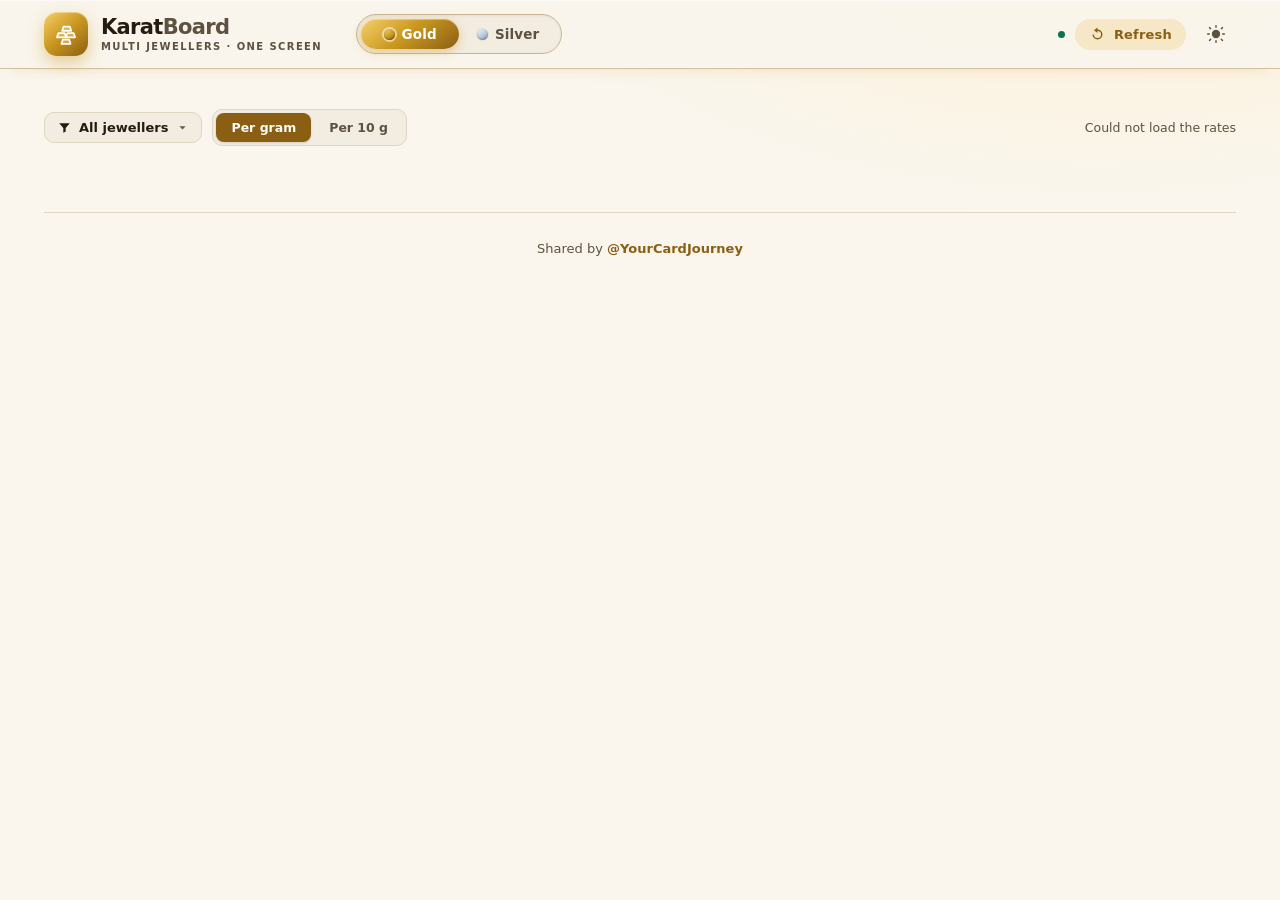
==== tools/static/index.html @ 9e2c7a05 "Headline strip: gold spot + 999 BIS bullion from dP Gold's ticker Co-Authored-By: Claude Opus 5.5 <n" ====
<!DOCTYPE html>
<html lang="en" data-theme="light">
<head>
  <meta charset="utf-8" />
  <meta name="viewport" content="width=device-width, initial-scale=1" />
  <title>KaratBoard</title>
  <meta name="description" content="🪙 One screen. Multiple jewellers. ⚡ Quick scan across jewellers, without opening multiple sites. And the 2% / 3% cut shows the price you actually get after the applicable cut." />
  <link rel="canonical" href="https://karatboard.yourcardjourney.store/" />
  <meta name="theme-color" id="themeColor" content="#8a5f14" />
  <meta name="robots" content="index, follow" />

  <meta property="og:type" content="website" />
  <meta property="og:site_name" content="YourCardJourney" />
  <meta property="og:title" content="Gold Rate Today — 22K &amp; 24K" />
  <meta property="og:description" content="🪙 One screen. Multiple jewellers. ⚡ Quick scan across jewellers, without opening multiple sites. And the 2% / 3% cut shows the price you actually get after the applicable cut." />
  <meta property="og:url" content="https://karatboard.yourcardjourney.store/" />
  <meta name="twitter:card" content="summary" />
  <meta name="twitter:title" content="Gold Rate Today — 22K &amp; 24K" />
  <meta name="twitter:description" content="🪙 One screen. Multiple jewellers. ⚡ Quick scan across jewellers, without opening multiple sites. And the 2% / 3% cut shows the price you actually get after the applicable cut." />

  <link rel="icon" id="favicon" href="favicon.svg" />
  <link rel="preconnect" href="https://rsms.me/" />
  <link rel="stylesheet" href="https://rsms.me/inter/inter.css" />
  <link rel="stylesheet" href="style.css" />
  <style>
    /* Board-specific bits, built on the shared design tokens. */
    .wrap { max-width: 1240px; margin: 0 auto; padding: 0 24px 40px; }

    /* ---- Headline strip ---- */
    .heads { display: grid; grid-template-columns: repeat(3, 1fr); gap: 14px; margin: 22px 0 18px; }
    @media (max-width: 780px) { .heads { grid-template-columns: 1fr; } }
    .head {
      background: var(--m3-surface-1); border: 1px solid var(--m3-outline-var);
      border-radius: var(--r-md); padding: 15px 18px; box-shadow: var(--shadow-1);
      display: flex; flex-direction: column; gap: 3px; position: relative; overflow: hidden;
      transition: transform .14s, box-shadow .18s;
      animation: rise .35s cubic-bezier(.2,.8,.2,1) both;
    }
    .head:hover { transform: translateY(-3px); box-shadow: var(--shadow-2); }
    .head::after {
      content: ""; position: absolute; inset: 0 auto 0 0; width: 3px; background: var(--foil-grad);
    }
    .head .k { font-size: 11px; font-weight: 800; letter-spacing: 1.1px; text-transform: uppercase;
               color: var(--m3-on-surface-var); }
    .head .v { font-size: 25px; font-weight: 800; font-family: var(--mono); letter-spacing: -1px; }
    .head .w { font-size: 12.5px; color: var(--m3-on-surface-var); }
    /* The two market tiles: the reference the jewellers price off, not a
       jeweller. A plain hairline instead of the foil, a faint gold wash. */
    .head.mkt { background: color-mix(in srgb, var(--gold) 7%, var(--m3-surface-1)); }
    .head.mkt::after { background: var(--m3-outline); }
    .head.mkt .v { font-size: 22px; }
    .heads.five { grid-template-columns: repeat(5, 1fr); }
    @media (max-width: 1100px) {
      .heads.five { grid-template-columns: repeat(6, 1fr); }
      .heads.five .head { grid-column: span 2; }
      .heads.five .head.mkt { grid-column: span 3; }
    }
    @media (max-width: 780px) {
      .heads.five { grid-template-columns: 1fr 1fr; }
      .heads.five .head { grid-column: span 2; }
      .heads.five .head.mkt { grid-column: span 1; }
      .heads.five .head.mkt .v { font-size: 19px; }
    }

    /* ---- Controls row ---- */
    .bar { display: flex; align-items: center; justify-content: space-between; gap: 12px;
           flex-wrap: wrap; margin-bottom: 14px; }
    .seg { display: inline-flex; background: var(--m3-surface-2); border-radius: 10px; padding: 3px; gap: 3px;
           border: 1px solid var(--m3-outline-var); }
    .seg button { border: none; background: transparent; color: var(--m3-on-surface-var);
      padding: 7px 15px; border-radius: 8px; font: inherit; font-size: 13px; font-weight: 700; }
    .seg button.on { background: var(--m3-primary); color: var(--m3-on-primary); box-shadow: var(--shadow-1); }

    /* ---- The metal switch ----
       One track, one knob. Two buttons that merely highlight cannot show which
       way the board is about to move; a knob that slides bodily from Gold to
       Silver can, and the travel is the confirmation. The knob wears whichever
       palette is live, so it is gold while the board is gold and brushed steel
       the instant silver takes over. It sits with the wordmark: the name says
       what this is, the switch says of what. */
    .seg.metal {
      position: relative; padding: 4px; gap: 0; border-radius: 999px;
      margin-right: auto; flex: 0 0 auto;
      background: var(--m3-surface-2);
      border-color: color-mix(in srgb, var(--m3-primary) 26%, var(--m3-outline-var));
      box-shadow: inset 0 1px 3px rgba(0,0,0,.06);
    }
    /* the only thing that moves */
    .seg.metal .knob {
      position: absolute; top: 4px; bottom: 4px; left: 4px; width: calc(50% - 4px);
      border-radius: 999px; background: var(--brand-grad);
      box-shadow: 0 3px 10px var(--brand-glow), inset 0 1px 0 rgba(255,255,255,.35);
      transition: transform .28s cubic-bezier(.22, 1, .36, 1);
    }
    .seg.metal.right .knob { transform: translateX(100%); }
    @media (prefers-reduced-motion: reduce) { .seg.metal .knob { transition: none; } }
    .seg.metal button {
      position: relative; z-index: 1; min-width: 98px;
      display: inline-flex; align-items: center; justify-content: center; gap: 7px;
      padding: 7px 16px; font-size: 13.5px; font-weight: 800; letter-spacing: .1px;
      color: var(--m3-on-surface-var); border-radius: 999px; background: transparent;
      transition: color .2s;
    }
    .seg.metal button:not(.on):hover { color: var(--m3-on-surface); background: transparent; }
    .seg.metal button.on { background: transparent; color: #fff; box-shadow: none; }
    /* the pip is the metal itself, so it keeps its colour in either palette */
    .seg.metal .pip {
      width: 11px; height: 11px; border-radius: 50%; flex: 0 0 auto;
      box-shadow: inset 0 -1px 2px rgba(0,0,0,.25), 0 0 0 1px rgba(0,0,0,.06);
    }
    .seg.metal .pip.au { background: linear-gradient(140deg, #f6d06a, #c9971f 60%, #8a5f14); }
    .seg.metal .pip.ag { background: linear-gradient(140deg, #f2f7fb, #b9ccdd 55%, #7d94a8); }
    .seg.metal button.on .pip { box-shadow: inset 0 -1px 2px rgba(0,0,0,.3), 0 0 0 2px rgba(255,255,255,.55); }

    /* quantity is a detail next to it */
    .bar-left .seg:not(.metal) button { font-size: 12.5px; font-weight: 600; }
    .topbar-inner .brand { margin-right: 20px; }
    .bar-left { display: flex; align-items: center; gap: 10px; flex-wrap: wrap; }

    /* ---- Which jewellers ----
       Fourteen chips across the top would outweigh the board they filter, so
       the whole thing folds into one button that says what it is doing. Search,
       tick, or narrow to one - and the headline strip recomputes over whatever
       is left, because "cheapest" should mean cheapest of the ones you asked
       for. Unlike the cut chips this IS remembered: it is about whose rates you
       care about, not about a different number. */
    .picker { position: relative; }
    .pick-btn {
      display: inline-flex; align-items: center; gap: 7px; font: inherit; font-size: 13px;
      font-weight: 700; padding: 7px 11px 7px 12px; border-radius: 10px;
      background: var(--m3-surface-2); border: 1px solid var(--m3-outline-var);
      color: var(--m3-on-surface); transition: background .14s, border-color .14s;
    }
    .pick-btn:hover { background: var(--m3-surface-3); border-color: var(--m3-outline); }
    .pick-btn .chev { transition: transform .18s; opacity: .7; }
    .picker.open .pick-btn { border-color: var(--m3-primary); background: var(--m3-surface-3); }
    .picker.open .pick-btn .chev { transform: rotate(180deg); }
    .pick-btn.some { border-color: color-mix(in srgb, var(--gold) 55%, transparent);
                     background: color-mix(in srgb, var(--gold) 14%, var(--m3-surface-2)); }

    .pop {
      position: absolute; z-index: 40; top: calc(100% + 7px); left: 0; width: 302px; max-width: 88vw;
      background: var(--m3-surface-1); border: 1px solid var(--m3-outline-var);
      border-radius: var(--r-md); box-shadow: var(--shadow-2); overflow: hidden;
      display: flex; flex-direction: column;
      animation: pop-in .16s cubic-bezier(.2,.8,.2,1) both;
    }
    @keyframes pop-in { from { opacity: 0; transform: translateY(-6px); } to { opacity: 1; transform: none; } }
    @media (prefers-reduced-motion: reduce) { .pop { animation: none; } }
    .pop-search { display: flex; align-items: center; gap: 8px; padding: 10px 12px;
                  border-bottom: 1px solid var(--m3-outline-var); color: var(--m3-on-surface-var); }
    .pop-search input { flex: 1; min-width: 0; font: inherit; font-size: 13.5px; border: none;
                        background: transparent; color: var(--m3-on-surface); outline: none; }
    .pop-list { max-height: 296px; overflow-y: auto; padding: 6px; }
    .pop-row {
      display: flex; align-items: center; gap: 10px; width: 100%; padding: 6px 7px;
      border: none; background: transparent; border-radius: 9px; font: inherit; text-align: left;
      color: var(--m3-on-surface);
    }
    .pop-row:hover { background: var(--m3-surface-2); }
    .pop-row .mark { width: 27px; height: 27px; border-radius: 8px; }
    .pop-row .mark svg { width: 17px; height: 17px; }
    .pop-row .rn { flex: 1; min-width: 0; font-size: 13px; font-weight: 600;
                   white-space: nowrap; overflow: hidden; text-overflow: ellipsis; }
    .pop-row .only { font-size: 10.5px; font-weight: 800; letter-spacing: .4px; padding: 2px 7px;
      border-radius: 6px; border: 1px solid var(--m3-outline-var); background: var(--m3-surface-1);
      color: var(--m3-on-surface-var); opacity: 0; transition: opacity .12s; }
    .pop-row:hover .only, .pop-row .only:focus-visible { opacity: 1; }
    .pop-row .only:hover { color: var(--m3-primary); border-color: var(--m3-primary); }
    .tick {
      width: 17px; height: 17px; border-radius: 5px; flex: 0 0 auto; display: grid; place-items: center;
      border: 1.5px solid var(--m3-outline); color: transparent; transition: background .12s, border-color .12s;
    }
    .pop-row.on .tick { background: var(--m3-primary); border-color: var(--m3-primary);
                        color: var(--m3-on-primary); }
    .pop-empty { padding: 16px 12px; text-align: center; font-size: 12.5px;
                 color: var(--m3-on-surface-var); }
    .pop-foot { display: flex; align-items: center; justify-content: space-between; gap: 8px;
      padding: 8px 10px 8px 14px; border-top: 1px solid var(--m3-outline-var);
      background: var(--m3-surface-2); font-size: 11.5px; color: var(--m3-on-surface-var); }
    .pop-acts { display: flex; align-items: center; gap: 4px; }
    /* Ticking is a draft until Apply commits it, so the board does not lurch
       under you five times while you pick five jewellers. Nothing to commit,
       nothing to press. */
    .pop-foot .btn-sm { padding: 5px 10px; font-size: 12px; }
    #pickApply:disabled { opacity: .4; pointer-events: none; }
    .pop-row.draft-off .mark { opacity: .45; }
    .pop-row.draft-off .rn { color: var(--m3-on-surface-var); }

    /* nothing ticked - say so on the board rather than showing a blank page */
    .board-empty { grid-column: 1 / -1; text-align: center; padding: 44px 16px;
      border: 1px dashed var(--m3-outline-var); border-radius: var(--r-lg);
      color: var(--m3-on-surface-var); font-size: 13.5px; }
    .board-empty .btn { margin-top: 12px; }

    .meta { font-size: 12.5px; color: var(--m3-on-surface-var); display: flex; align-items: center; gap: 8px; }
    .meta .dot { width: 7px; height: 7px; border-radius: 50%; background: var(--m3-ok); }
    .meta .dot.busy { background: var(--m3-warn); animation: blink 1s ease-in-out infinite; }
    @keyframes blink { 50% { opacity: .3; } }

    /* ---- The board ---- */
    .board { display: grid; grid-template-columns: repeat(auto-fill, minmax(288px, 1fr)); gap: 16px; }
    .card {
      background: var(--m3-surface-1); border: 1px solid var(--m3-outline-var);
      border-radius: var(--r-lg); box-shadow: var(--shadow-1); padding: 16px 17px 13px;
      display: flex; flex-direction: column; gap: 12px; position: relative;
      transition: transform .14s, box-shadow .18s;
    }
    .card:hover { transform: translateY(-3px); box-shadow: var(--shadow-2); }
    @keyframes rise { from { opacity: 0; transform: translateY(10px); } to { opacity: 1; transform: none; } }
    @media (prefers-reduced-motion: reduce) { .head { animation: none; } }
    .card.best {
      border-color: color-mix(in srgb, var(--gold) 65%, transparent);
      box-shadow: var(--shadow-2), 0 0 0 3px color-mix(in srgb, var(--gold) 20%, transparent);
    }
    .card.dim { opacity: .82; }

    .who { display: flex; align-items: center; gap: 11px; }
    /* One tile treatment for all eight marks: a gold-tinted chip, a bronze
       hairline and the merchant's shape drawn in the board's own ink. */
    .mark {
      width: 38px; height: 38px; border-radius: 11px; flex: 0 0 auto; display: grid; place-items: center;
      font-weight: 800; font-size: 13px; letter-spacing: .5px; overflow: hidden;
      color: var(--m3-primary);
      background: color-mix(in srgb, var(--gold) 15%, var(--m3-surface-2));
      border: 1px solid color-mix(in srgb, var(--gold) 32%, transparent);
      transition: background .16s, border-color .16s;
    }
    .mark svg { width: 23px; height: 23px; }
    /* the mark settles into place on hover - the same motion the Karat Board
       tile in the header uses, staggered piece by piece */
    .mark svg > * { transform-box: fill-box; transform-origin: center; }
    .card:hover .mark svg > * { animation: an-mark .42s cubic-bezier(.22,1,.36,1) both; }
    .card:hover .mark svg > :nth-child(2) { animation-delay: .05s; }
    .card:hover .mark svg > :nth-child(3) { animation-delay: .1s; }
    .card:hover .mark svg > :nth-child(4) { animation-delay: .15s; }
    .card:hover .mark svg > :nth-child(5) { animation-delay: .2s; }
    @keyframes an-mark { from { transform: scale(.68); } to { transform: none; } }
    @media (prefers-reduced-motion: reduce) { .card:hover .mark svg > * { animation: none; } }
    .card:hover .mark {
      background: color-mix(in srgb, var(--gold) 26%, var(--m3-surface-2));
      border-color: color-mix(in srgb, var(--gold) 52%, transparent);
    }
    .who .nm { flex: 1; min-width: 0; }
    .who .nm b { display: block; font-size: 14.5px; font-weight: 700; white-space: nowrap;
                 overflow: hidden; text-overflow: ellipsis; }
    .who .nm small { font-size: 11.5px; color: var(--m3-on-surface-var); }
    .state { width: 9px; height: 9px; border-radius: 50%; flex: 0 0 auto; }
    .state.ok { background: var(--m3-ok); box-shadow: 0 0 0 3px color-mix(in srgb, var(--m3-ok) 18%, transparent); }
    .state.stale { background: var(--m3-warn); box-shadow: 0 0 0 3px color-mix(in srgb, var(--m3-warn) 18%, transparent); }
    .state.off { background: var(--m3-outline); }
    .state.err { background: var(--m3-error); box-shadow: 0 0 0 3px color-mix(in srgb, var(--m3-error) 18%, transparent); }

    /* the two numbers that matter */
    .rates { display: grid; grid-template-columns: 1fr 1fr; gap: 10px; }
    .rates.one { grid-template-columns: 1fr; }   /* silver quotes one purity */
    .rate {
      background: var(--m3-surface-2); border-radius: var(--r-sm); padding: 10px 12px 9px;
      border: 1px solid transparent;
    }
    .rate.k24 { background: color-mix(in srgb, var(--gold) 13%, var(--m3-surface-2));
                border-color: color-mix(in srgb, var(--gold) 26%, transparent); }
    .rate .kt { font-size: 10.5px; font-weight: 800; letter-spacing: 1px; text-transform: uppercase;
                color: var(--m3-on-surface-var); display: flex; align-items: center; gap: 5px; }
    .rate .amt { font-family: var(--mono); font-size: 19px; font-weight: 800; letter-spacing: -.7px;
                 margin-top: 3px; }
    .rate .per { font-size: 11px; color: var(--m3-on-surface-var); }
    .rate .none { font-family: var(--mono); font-size: 19px; font-weight: 800; color: var(--m3-outline); }
    .drv { font-size: 9.5px; font-weight: 800; padding: 1px 5px; border-radius: 5px;
           background: var(--m3-surface-3); color: var(--m3-on-surface-var); letter-spacing: .4px; }

    /* ---- Buyback ----
       Not another block of text under every merchant - the cut is a filter, and
       the 24K tile itself flips over to answer it. Off by default, so the board
       stays a board. */
    .cut-row { display: flex; justify-content: flex-end; margin-top: -5px; }
    .cuts { display: inline-flex; gap: 3px; padding: 2px; border-radius: 8px;
            background: var(--m3-surface-2); border: 1px solid var(--m3-outline-var); }
    .cuts button { border: none; background: transparent; font: inherit; font-size: 10.5px;
      font-weight: 800; letter-spacing: .3px; padding: 3px 9px; border-radius: 6px;
      color: var(--m3-on-surface-var); transition: background .14s, color .14s; }
    .cuts button:hover { color: var(--m3-ok); }
    .cuts button.on { background: var(--m3-ok); color: var(--m3-surface-1); }

    .rate.k24.buyback {
      background: color-mix(in srgb, var(--m3-ok) 13%, var(--m3-surface-2));
      border-color: color-mix(in srgb, var(--m3-ok) 32%, transparent);
    }
    .rate.k24.buyback .amt { color: var(--m3-ok); }
    .rate.flip { animation: flip .4s cubic-bezier(.4, 0, .2, 1); }
    @keyframes flip {
      0%   { transform: perspective(420px) rotateY(0); }
      50%  { transform: perspective(420px) rotateY(-88deg); }
      100% { transform: perspective(420px) rotateY(0); }
    }
    @media (prefers-reduced-motion: reduce) { .rate.flip { animation: none; } }

    .err-note { font-size: 11.5px; line-height: 1.5; color: var(--m3-error); word-break: break-word; }

    .foot { display: flex; align-items: center; justify-content: space-between; gap: 8px;
            border-top: 1px solid var(--m3-outline-var); padding-top: 9px; margin-top: auto; }
    .foot .when { font-size: 11px; color: var(--m3-on-surface-var); }
    .foot .acts { display: flex; gap: 2px; }
    .foot .acts button { width: 30px; height: 30px; border-radius: 8px; border: none;
      background: transparent; color: var(--m3-on-surface-var); display: grid; place-items: center; }
    .foot .acts button:hover { background: var(--m3-surface-3); color: var(--m3-primary); }

    .badge {
      position: absolute; top: -9px; right: 14px; font-size: 9.5px; font-weight: 900;
      letter-spacing: 1px; padding: 3px 9px; border-radius: 999px; color: #fff;
      background: var(--foil-grad); box-shadow: 0 3px 9px var(--brand-glow);
    }
    .badge.manual { background: var(--m3-surface-3); color: var(--m3-on-surface-var);
                    box-shadow: none; border: 1px solid var(--m3-outline-var); }

    .spark { display: block; width: 100%; height: 24px; color: var(--m3-primary); opacity: .75; }

    @media (max-width: 560px) {
      .topbar-inner { padding: 10px 14px; gap: 8px; flex-wrap: wrap; }
      .topbar-inner .brand { margin-right: 0; }
      .seg.metal { order: 3; width: 100%; margin: 2px 0 0; justify-content: center; }
      .seg.metal button { flex: 1; justify-content: center; }
      .brand-mark { width: 38px; height: 38px; border-radius: 11px; }
      .brand-word { font-size: 19px; }
      .wrap { padding: 0 14px 32px; }
      .heads { gap: 10px; margin: 16px 0 14px; }
      .board { grid-template-columns: 1fr; }
      .fields { grid-template-columns: 1fr; }
    }

    /* dialog fields */
    .fields { display: grid; grid-template-columns: 1fr 1fr; gap: 12px; }
    .fld { display: flex; flex-direction: column; gap: 5px; }
    .fld label { font-size: 11px; font-weight: 800; letter-spacing: .9px; text-transform: uppercase;
                 color: var(--m3-on-surface-var); }
    .fld input {
      font: inherit; font-family: var(--mono); color: var(--m3-on-surface);
      background: var(--m3-surface-2); border: 1px solid var(--m3-outline-var);
      border-radius: 11px; padding: 11px 13px; outline: none; width: 100%;
    }
    .fld input:focus { border-color: var(--m3-primary); background: var(--m3-surface-3); }
    .site-credit .handle { text-decoration: none; }
    .site-credit .handle:hover { text-decoration: underline; }
  </style>
</head>
<body>
  <header class="topbar">
    <div class="topbar-inner">
      <div class="brand">
        <span class="brand-mark" aria-hidden="true">
          <!-- a stack of bullion bars -->
          <svg viewBox="0 0 24 24" width="24" height="24" fill="none" stroke="#fff"
               stroke-width="1.7" stroke-linecap="round" stroke-linejoin="round">
            <path class="an-bar" d="M9.6 4.6h6.2l1.5 4.2H8.1z" fill="#fff" fill-opacity=".28"/>
            <path class="an-bar" d="M4.4 11.1h6.2l1.5 4.2H2.9z" fill="#fff" fill-opacity=".28"/>
            <path class="an-bar" d="M13.4 11.1h6.2l1.5 4.2h-9.2z" fill="#fff" fill-opacity=".28"/>
            <path class="an-bar" d="M8.9 17.6h6.2l1.5 4.2H7.4z" fill="#fff" fill-opacity=".28"/>
          </svg>
        </span>
        <div class="brand-text">
          <span class="brand-word">Karat<em>Board</em></span>
          <span class="brand-tag">Multi jewellers · One screen</span>
        </div>
      </div>

      <div class="seg metal" id="metalSeg" role="group" aria-label="Metal">
        <span class="knob" aria-hidden="true"></span>
        <button data-metal="gold" class="on"><i class="pip au"></i>Gold</button>
        <button data-metal="silver"><i class="pip ag"></i>Silver</button>
      </div>
      <div class="topbar-actions">
        <span class="meta" id="status" title="Loading…"><span class="dot"></span></span>
        <button class="btn btn-tonal btn-sm" id="refreshBtn" title="Re-read every merchant now">
          <svg viewBox="0 0 24 24" width="17" height="17"><path fill="currentColor" d="M12 5V2L7 6l5 4V7a5 5 0 1 1-5 5H5a7 7 0 1 0 7-7Z"/></svg>
          <span>Refresh</span>
        </button>
        <button class="icon-btn" id="themeBtn" title="Toggle theme" aria-label="Toggle theme">
          <svg class="i-sun" viewBox="0 0 24 24" width="20" height="20"><path fill="currentColor" d="M12 7a5 5 0 1 0 0 10 5 5 0 0 0 0-10Z"/><path d="M12 2v2m0 16v2M4 12H2m20 0h-2M5.6 5.6 4.2 4.2m15.6 15.6-1.4-1.4M5.6 18.4 4.2 19.8M19.8 4.2l-1.4 1.4" stroke="currentColor" stroke-width="1.7" stroke-linecap="round"/></svg>
        </button>
      </div>
    </div>
  </header>

  <main class="wrap">
    <section class="heads" id="heads"></section>

    <div class="bar">
      <div class="bar-left">
        <div class="picker" id="picker">
          <button class="pick-btn" id="pickBtn" aria-expanded="false" aria-haspopup="dialog"
                  title="Choose which jewellers the board shows">
            <svg viewBox="0 0 24 24" width="15" height="15" aria-hidden="true">
              <path fill="currentColor" d="M3.6 5.2h16.8l-6.5 7.6v5.4l-3.8 2.2v-7.6z"/>
            </svg>
            <span id="pickLabel">All jewellers</span>
            <svg class="chev" viewBox="0 0 24 24" width="15" height="15" aria-hidden="true">
              <path fill="currentColor" d="M7 10l5 5 5-5z"/>
            </svg>
          </button>
          <div class="pop" id="pickPop" role="dialog" aria-label="Choose jewellers" hidden>
            <label class="pop-search">
              <svg viewBox="0 0 24 24" width="16" height="16" aria-hidden="true">
                <path fill="currentColor" d="M10.5 3a7.5 7.5 0 1 0 4.55 13.46l4.24 4.25 1.42-1.42-4.25-4.24A7.5 7.5 0 0 0 10.5 3Zm0 2a5.5 5.5 0 1 1 0 11 5.5 5.5 0 0 1 0-11Z"/>
              </svg>
              <input id="pickSearch" type="text" placeholder="Search jewellers…"
                     autocomplete="off" spellcheck="false" aria-label="Search jewellers" />
            </label>
            <div class="pop-list" id="pickList"></div>
            <div class="pop-foot">
              <span id="pickCount"></span>
              <span class="pop-acts">
                <button class="btn btn-text btn-sm" id="pickNone">None</button>
                <button class="btn btn-text btn-sm" id="pickAll">All</button>
                <button class="btn btn-filled btn-sm" id="pickApply" disabled>Apply</button>
              </span>
            </div>
          </div>
        </div>
        <div class="seg" role="group" aria-label="Quantity">
          <button data-unit="1" class="on">Per gram</button>
          <button data-unit="10">Per 10 g</button>
        </div>
      </div>
      <span class="meta" id="statusText">Loading…</span>
    </div>

    <section class="board" id="board"></section>

    <footer class="site-credit">
      <span class="credit-text">
        Shared by <a class="handle" href="https://yourcardjourney.store/">@YourCardJourney</a>
      </span>
    </footer>
  </main>

  <div class="scrim" id="manualScrim" hidden>
    <div class="dialog" role="dialog" aria-modal="true" aria-labelledby="mTitle">
      <h2 id="mTitle">Key in a rate</h2>
      <p class="sub" id="mSub"></p>
      <div class="fields">
        <div class="fld"><label for="m22">22K buy</label><input id="m22" inputmode="decimal" placeholder="blank to derive" /></div>
        <div class="fld"><label for="m24">24K buy</label><input id="m24" inputmode="decimal" placeholder="blank to derive" /></div>
        <div class="fld"><label for="s22">22K sell</label><input id="s22" inputmode="decimal" placeholder="optional" /></div>
        <div class="fld"><label for="s24">24K sell</label><input id="s24" inputmode="decimal" placeholder="optional" /></div>
      </div>
      <div class="dialog-actions">
        <button class="btn btn-text" id="mClear">Clear</button>
        <button class="btn btn-text" id="mCancel">Cancel</button>
        <button class="btn btn-filled" id="mSave">Save</button>
      </div>
    </div>
  </div>

  <div class="snackbar" id="snack"><span id="snackText"></span></div>

  <script src="app.js"></script>
</body>
</html>
---- tools/static/style.css ----
/* =========================================================================
   Karat Board — "Bullion".

   Same Material 3 token names, radii and shadow ramp as card-vault, card-ledger,
   Amex ShopWise and Deal Broadcast — but the hue is the product. This screen is
   about gold, so the whole board sits in warm ivory and deep bronze, and the
   metal itself is the only thing allowed to shine: the brand gradient, the
   "best rate" ring and the karat numerals.

   Direction has a fixed meaning here and it is the BUYER's meaning, not a
   trader's: a rate going UP costs you money, so up is warm amber-red and down
   is green. Nothing else in the UI uses either colour.
   ========================================================================= */
:root {
  --m3-primary:        #8a5f14;   /* deep bronze — AA on ivory at 12px bold */
  --m3-primary-soft:   #c9971f;   /* mid stop of the foil gradient */
  --m3-on-primary:     #fffdf8;
  --m3-primary-container:#f6e7c6;
  --m3-surface:        #faf6ee;   /* warm ivory page */
  --m3-surface-1:      #fffdf8;
  --m3-surface-2:      #f3ece0;
  --m3-surface-3:      #eae0cf;
  --m3-surface-variant:#e2d6c0;
  --m3-on-surface:     #241c10;   /* espresso ink */
  --m3-on-surface-var: #5d5140;
  --m3-outline:        #8a7b64;
  --m3-outline-var:    #e0d5c1;
  --m3-error:          #b3261e;
  --m3-warn:           #96620d;
  --m3-ok:             #0b7350;   /* a rate that fell */
  --m3-up:             #b3401e;   /* a rate that rose — it costs you */
  --gold:              #c9971f;
  --m3-scrim:          rgba(36,28,16,.46);
  --brand-grad:        linear-gradient(140deg, #f6d06a 0%, #c9971f 48%, #8a5f14 100%);
  --foil-grad:         linear-gradient(100deg, #8a5f14 0%, #c9971f 38%, #f0cd7a 52%, #c9971f 66%, #8a5f14 100%);
  --brand-glow:        rgba(201,151,31,.42);
  --bg-grad:           radial-gradient(1100px 560px at 86% -12%, #fdf0d4 0%, #faf6ee 58%);
  --shadow-1: 0 1px 2px rgba(70,50,15,.10), 0 1px 3px rgba(70,50,15,.06);
  --shadow-2: 0 2px 6px rgba(70,50,15,.10), 0 8px 20px rgba(70,50,15,.10);
  --shadow-3: 0 12px 34px rgba(70,50,15,.18);
  --r-lg: 24px; --r-md: 16px; --r-sm: 12px;
  /* Inter, from the same source the YourCardJourney store loads it from - this
     board is part of that family and should not be set in a different face. */
  --font: "Inter", "Segoe UI", Roboto, system-ui, -apple-system, sans-serif;
  --mono: "Cascadia Code", "SF Mono", Consolas, ui-monospace, monospace;
}
html[data-theme="dark"] {
  --m3-primary:        #e8c46a;
  --m3-primary-soft:   #c9971f;
  --m3-on-primary:     #3a2a05;
  --m3-primary-container:#4a3712;
  --m3-surface:        #14100a;   /* vault dark, warm not blue */
  --m3-surface-1:      #1e1810;
  --m3-surface-2:      #2a2115;
  --m3-surface-3:      #362b1c;
  --m3-surface-variant:#3d3122;
  --m3-on-surface:     #f4ecdd;
  --m3-on-surface-var: #c4b59c;
  --m3-outline:        #a2947c;
  --m3-outline-var:    #33291b;
  --m3-error:          #ff8a7a;
  --m3-warn:           #f0b64d;
  --m3-ok:             #48d69c;
  --m3-up:             #ff9166;
  --gold:              #e8c46a;
  --m3-scrim:          rgba(0,0,0,.64);
  --brand-grad:        linear-gradient(140deg, #f8dc94 0%, #d8a730 48%, #a5751c 100%);
  --foil-grad:         linear-gradient(100deg, #a5751c 0%, #d8a730 38%, #fbe6ad 52%, #d8a730 66%, #a5751c 100%);
  --brand-glow:        rgba(216,167,48,.40);
  --bg-grad:           radial-gradient(1100px 560px at 86% -12%, #2c2110 0%, #14100a 60%);
  --shadow-1: 0 1px 2px rgba(0,0,0,.45);
  --shadow-2: 0 4px 14px rgba(0,0,0,.55);
  --shadow-3: 0 10px 30px rgba(0,0,0,.65);
}

* { box-sizing: border-box; }
html, body { margin: 0; padding: 0; }
body {
  font-family: var(--font);
  background: var(--bg-grad); background-color: var(--m3-surface);
  background-attachment: fixed; color: var(--m3-on-surface);
  -webkit-font-smoothing: antialiased; min-height: 100vh;
}
[hidden] { display: none !important; }
button { font-family: inherit; cursor: pointer; }
h1, h2 { letter-spacing: -.3px; }
a { color: var(--m3-primary); }

/* ---- Buttons ---- */
.btn {
  display: inline-flex; align-items: center; gap: 8px; justify-content: center;
  border: none; border-radius: 999px; padding: 10px 20px; font-size: 14px;
  font-weight: 600; letter-spacing: .2px; transition: filter .15s, background .15s, box-shadow .15s;
}
.btn:active { transform: translateY(1px); }
.btn:disabled { opacity: .5; cursor: default; }
.btn-filled { background: var(--m3-primary); color: var(--m3-on-primary); box-shadow: var(--shadow-1); }
.btn-filled:hover:not(:disabled) { filter: brightness(1.08); box-shadow: var(--shadow-2); }
.btn-tonal { background: var(--m3-primary-container); color: var(--m3-primary); }
html[data-theme="dark"] .btn-tonal { color: var(--gold); }
.btn-tonal:hover:not(:disabled) { filter: brightness(.98); }
.btn-text { background: transparent; color: var(--m3-primary); }
.btn-text:hover:not(:disabled) { background: color-mix(in srgb, var(--m3-primary) 10%, transparent); }
.btn-sm { padding: 7px 14px; font-size: 13px; }
.icon-btn {
  width: 40px; height: 40px; border-radius: 50%; border: none; background: transparent;
  color: var(--m3-on-surface-var); display: grid; place-items: center;
  transition: background .15s, color .15s;
}
.icon-btn:hover { background: var(--m3-surface-3); color: var(--m3-on-surface); }
:where(button, a, input):focus-visible {
  outline: 2px solid var(--m3-primary); outline-offset: 2px;
}

/* ---- Top bar ----
   Its own panel colour on the tinted page: a faint wash of the primary and a
   tinted hairline. No hard rule — the same treatment as the sibling apps. */
.topbar {
  position: sticky; top: 0; z-index: 30;
  background: color-mix(in srgb, var(--m3-surface-1) 90%, var(--m3-primary) 5%);
  backdrop-filter: saturate(1.35) blur(12px);
  border-bottom: 1px solid color-mix(in srgb, var(--m3-primary) 18%, var(--m3-outline-var));
  box-shadow: 0 1px 0 rgba(255,255,255,.55) inset, 0 6px 18px -12px var(--brand-glow);
}
html[data-theme="dark"] .topbar { box-shadow: 0 6px 20px -14px #000; }
.topbar-inner {
  max-width: 1240px; margin: 0 auto; padding: 12px 24px;
  display: flex; align-items: center; justify-content: space-between; gap: 14px;
}
.brand {
  display: flex; align-items: center; gap: 13px; flex: 0 0 auto;
  transition: transform .3s cubic-bezier(.22, 1, .36, 1);
}
.brand:hover { transform: translateY(-1px); }
.brand-mark {
  width: 44px; height: 44px; border-radius: 13px; display: grid; place-items: center;
  color: #fff; background: var(--brand-grad);
  box-shadow: 0 7px 16px var(--brand-glow), inset 0 1px 0 rgba(255,255,255,.38);
  transition: transform .16s ease, box-shadow .16s ease, filter .16s ease;
}
.brand:hover .brand-mark {
  transform: translateY(-1px) scale(1.03); filter: brightness(1.06);
  box-shadow: 0 12px 24px -6px var(--brand-glow), inset 0 1px 0 rgba(255,255,255,.5);
}
.brand:focus-visible { outline: none; }
.brand:focus-visible .brand-mark { outline: 2px solid var(--m3-primary); outline-offset: 3px; }
/* Animated brand icon — mirrors the YourCardJourney portal hover motion.
   Four bullion bars, dropped into the stack bottom row first. */
.an-bar { transform-box: fill-box; transform-origin: center bottom; }
.brand:hover .an-bar { animation: an-stack .42s cubic-bezier(.22,1,.36,1) both; }
.brand:hover .an-bar:nth-of-type(4) { animation-delay: 0s; }
.brand:hover .an-bar:nth-of-type(2) { animation-delay: .07s; }
.brand:hover .an-bar:nth-of-type(3) { animation-delay: .13s; }
.brand:hover .an-bar:nth-of-type(1) { animation-delay: .2s; }
@keyframes an-stack {
  from { transform: translateY(-4px) scaleY(.7); opacity: .35; }
  to   { transform: none; opacity: 1; }
}
@media (prefers-reduced-motion: reduce) { .brand:hover .an-bar { animation: none; } }
/* Wordmark - the store's lockup, in gold. Name first and tight (780 at
   -0.032em), the second half dropped to a quieter weight and colour, and a
   micro-tagline underneath rather than an eyebrow above. Same rhythm as
   "YourCardJourney / One place - Every card tool". */
.brand-text { display: flex; flex-direction: column; gap: 3px; }
.brand-word {
  font-size: 21px; font-weight: 780; letter-spacing: -.032em; line-height: 1;
  color: var(--m3-on-surface); white-space: nowrap;
}
.brand-word em {
  font-style: normal; font-weight: 640; color: var(--m3-on-surface-var);
  transition: color .35s cubic-bezier(.22, 1, .36, 1);
}
.brand:hover .brand-word em { color: var(--m3-primary); }
.brand-tag {
  font-size: 10px; font-weight: 600; letter-spacing: .14em; text-transform: uppercase;
  color: var(--m3-on-surface-var); white-space: nowrap;
}
.topbar-actions { display: flex; align-items: center; gap: 10px; }

/* ---- Credit ---- */
.site-credit {
  display: flex; flex-direction: column; align-items: center; gap: 10px;
  margin: 52px auto 8px; padding-top: 28px; border-top: 1px solid var(--m3-outline-var);
}
.credit-logo { height: 72px; width: 72px; border-radius: 18px; object-fit: cover; box-shadow: var(--shadow-1); }
.credit-text { color: var(--m3-on-surface-var); font-size: 13px; }
.credit-text .handle { color: var(--m3-primary); font-weight: 700; }

/* ---- Dialog ---- */
.scrim {
  position: fixed; inset: 0; background: var(--m3-scrim); z-index: 80;
  display: grid; place-items: center; padding: 20px;
}
.dialog {
  width: min(430px, 100%); background: var(--m3-surface-1); border-radius: var(--r-lg);
  box-shadow: var(--shadow-3); padding: 24px; border: 1px solid var(--m3-outline-var);
}
.dialog h2 { margin: 0 0 4px; font-size: 19px; }
.dialog p.sub { margin: 0 0 18px; font-size: 13px; color: var(--m3-on-surface-var); }
.dialog-actions { display: flex; justify-content: flex-end; gap: 8px; margin-top: 22px; }

/* ---- Snackbar ---- */
.snackbar {
  position: fixed; left: 50%; bottom: 24px; transform: translateX(-50%) translateY(20px);
  z-index: 90; background: #2b2113; color: #f8f1e2; padding: 13px 20px; border-radius: 12px;
  box-shadow: var(--shadow-3); font-size: 14px; font-weight: 600; max-width: min(520px, 92vw);
  display: flex; align-items: center; gap: 10px; opacity: 0; transition: opacity .2s, transform .2s;
}
.snackbar.show { opacity: 1; transform: translateX(-50%) translateY(0); }

/* =========================================================================
   Silver.

   The board is built in gold because that is what it mostly reports. Switch
   the metal and the whole room should change with it - not a badge saying
   "silver" over a gold page. So every token the gold palette defines is
   redefined here in steel: cool greys where the ivory was, slate ink where the
   espresso was, and a brushed-metal gradient where the foil was.

   Order matters. These sit AFTER the dark block, and the dark+silver pairing
   sits after both, so each of the four combinations lands on the right palette.
   ========================================================================= */
html[data-metal="silver"] {
  --m3-primary:        #4c6072;   /* steel - AA on the cool ground at 12px bold */
  --m3-primary-soft:   #8fa6b8;
  --m3-on-primary:     #ffffff;
  --m3-primary-container:#dde7ef;
  --m3-surface:        #f4f7fa;   /* cool paper */
  --m3-surface-1:      #ffffff;
  --m3-surface-2:      #eaeff4;
  --m3-surface-3:      #dfe6ec;
  --m3-surface-variant:#d3dce4;
  --m3-on-surface:     #16202a;   /* slate ink */
  --m3-on-surface-var: #4e5a66;
  --m3-outline:        #78868f;
  --m3-outline-var:    #dbe3ea;
  --m3-error:          #b3261e;
  --m3-warn:           #8a6410;
  --m3-ok:             #0b7350;
  --m3-up:             #b3401e;
  --gold:              #93a9bb;   /* the accent tint - silver's answer to it */
  --m3-scrim:          rgba(22,32,42,.46);
  --brand-grad:        linear-gradient(140deg, #e8f0f6 0%, #9fb6c8 48%, #566b7e 100%);
  --foil-grad:         linear-gradient(100deg, #566b7e 0%, #9fb6c8 38%, #f0f6fa 52%, #9fb6c8 66%, #566b7e 100%);
  --brand-glow:        rgba(96,127,152,.40);
  --bg-grad:           radial-gradient(1100px 560px at 86% -12%, #e4eef6 0%, #f4f7fa 58%);
  --shadow-1: 0 1px 2px rgba(20,35,50,.10), 0 1px 3px rgba(20,35,50,.06);
  --shadow-2: 0 2px 6px rgba(20,35,50,.10), 0 8px 20px rgba(20,35,50,.10);
  --shadow-3: 0 12px 34px rgba(20,35,50,.18);
}
html[data-metal="silver"][data-theme="dark"] {
  --m3-primary:        #b9ccdd;
  --m3-primary-soft:   #8ba4b8;
  --m3-on-primary:     #12222f;
  --m3-primary-container:#2b3c4a;
  --m3-surface:        #0d1319;   /* cold vault dark */
  --m3-surface-1:      #151d25;
  --m3-surface-2:      #1d2831;
  --m3-surface-3:      #26333e;
  --m3-surface-variant:#2c3a45;
  --m3-on-surface:     #e8eef4;
  --m3-on-surface-var: #a9b8c4;
  --m3-outline:        #8fa0ad;
  --m3-outline-var:    #25313b;
  --m3-error:          #ff8a7a;
  --m3-warn:           #f0b64d;
  --m3-ok:             #48d69c;
  --m3-up:             #ff9166;
  --gold:              #b9ccdd;
  --m3-scrim:          rgba(0,0,0,.64);
  --brand-grad:        linear-gradient(140deg, #dfeaf3 0%, #90a9bd 48%, #4a6070 100%);
  --foil-grad:         linear-gradient(100deg, #4a6070 0%, #90a9bd 38%, #e6f0f7 52%, #90a9bd 66%, #4a6070 100%);
  --brand-glow:        rgba(145,175,200,.38);
  --bg-grad:           radial-gradient(1100px 560px at 86% -12%, #17242e 0%, #0d1319 60%);
  --shadow-1: 0 1px 2px rgba(0,0,0,.45);
  --shadow-2: 0 4px 14px rgba(0,0,0,.55);
  --shadow-3: 0 10px 30px rgba(0,0,0,.6);
}

/* ---- Ink on silver ----
   Gold's gradient runs dark (#c9971f into #8a5f14), so white printed on it
   read cleanly. Silver's runs the other way - #9fb6c8 in the middle, and the
   foil highlight is nearly white - so white ink on it sits at about 2:1 and
   vanishes altogether on the badge. Anything set ON the metal turns dark
   slate while silver is live. Gold is untouched. */
html[data-metal="silver"] .seg.metal button.on,
html[data-metal="silver"] .badge:not(.manual) { color: #14202b; }
/* The mark is the exception: solid slate bars on a light tile read as a
   sticker stuck on top. They want to look pressed into the metal, so they
   take the same ink at part strength - dark enough to hold their shape,
   soft enough to belong to the tile. */
html[data-metal="silver"] .brand-mark { color: rgba(18, 30, 41, .58); }
html[data-metal="silver"] .brand-mark svg path {
  stroke: rgba(18, 30, 41, .58); fill: rgba(18, 30, 41, .58);
}
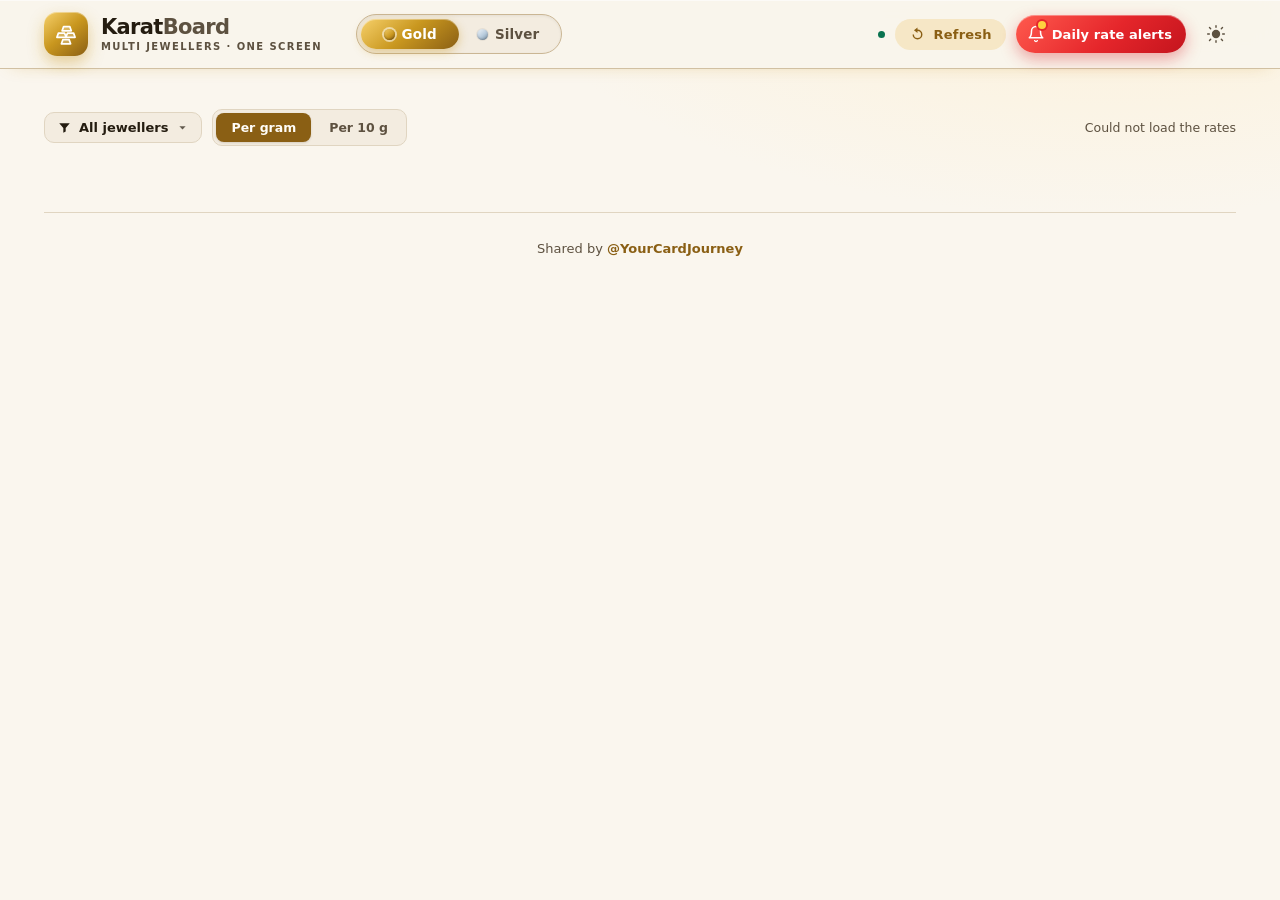
==== commit 3c018810: "Make the WhatsApp alerts bell a red, labelled pill Co-Authored-By: Claude Opus 5.5 <noreply@anthropi" ====
--- a/tools/static/index.html
+++ b/tools/static/index.html
@@ -28,7 +28,6 @@
 
     /* ---- Headline strip ---- */
     .heads { display: grid; grid-template-columns: repeat(3, 1fr); gap: 14px; margin: 22px 0 18px; }
-    @media (max-width: 780px) { .heads { grid-template-columns: 1fr; } }
     .head {
       background: var(--m3-surface-1); border: 1px solid var(--m3-outline-var);
       border-radius: var(--r-md); padding: 15px 18px; box-shadow: var(--shadow-1);
@@ -44,23 +43,34 @@
                color: var(--m3-on-surface-var); }
     .head .v { font-size: 25px; font-weight: 800; font-family: var(--mono); letter-spacing: -1px; }
     .head .w { font-size: 12.5px; color: var(--m3-on-surface-var); }
-    /* The two market tiles: the reference the jewellers price off, not a
-       jeweller. A plain hairline instead of the foil, a faint gold wash. */
-    .head.mkt { background: color-mix(in srgb, var(--gold) 7%, var(--m3-surface-1)); }
-    .head.mkt::after { background: var(--m3-outline); }
-    .head.mkt .v { font-size: 22px; }
-    .heads.five { grid-template-columns: repeat(5, 1fr); }
-    @media (max-width: 1100px) {
-      .heads.five { grid-template-columns: repeat(6, 1fr); }
-      .heads.five .head { grid-column: span 2; }
-      .heads.five .head.mkt { grid-column: span 3; }
-    }
+    .head .k-s, .head .w-s { display: none; }
+    /* Phones: the three headline cards share one row instead of stacking -
+       stacked they ate the whole first screen before a single jeweller showed. */
     @media (max-width: 780px) {
-      .heads.five { grid-template-columns: 1fr 1fr; }
-      .heads.five .head { grid-column: span 2; }
-      .heads.five .head.mkt { grid-column: span 1; }
-      .heads.five .head.mkt .v { font-size: 19px; }
-    }
+      .heads { gap: 8px; }
+      .head { padding: 10px 10px 10px 12px; gap: 2px; min-width: 0; }
+      .head .k-l, .head .w-l { display: none; }
+      .head .k-s, .head .w-s { display: block; }
+      .head .k { font-size: 9.5px; letter-spacing: .6px; }
+      .head .v { font-size: 17px; letter-spacing: -.6px; }
+      .head .w { font-size: 11px; }
+      .head .k, .head .v, .head .w { white-space: nowrap; overflow: hidden; text-overflow: ellipsis; }
+    }
+    /* ---- The market, in the top bar ----
+       What the jewellers price off - international spot and Indian 999
+       bullion - as a quiet readout beside the status dot, not as tiles:
+       it is context for the board, not a rival to it. */
+    .mkt { display: flex; align-items: center; gap: 4px; margin-right: 6px; }
+    .mkt[hidden] { display: none; }
+    .mkt .q { display: flex; flex-direction: column; align-items: flex-end; line-height: 1.15;
+              padding: 2px 12px; }
+    .mkt .q + .q { border-left: 1px solid var(--m3-outline-var); }
+    .mkt .ql { font-size: 10px; font-weight: 800; letter-spacing: 1px; text-transform: uppercase;
+               color: var(--m3-on-surface-var); }
+    .mkt .qv { font-family: var(--mono); font-size: 16px; font-weight: 800; letter-spacing: -.5px;
+               color: var(--m3-on-surface); }
+    .mkt .qv small { font-family: inherit; font-size: 11px; font-weight: 600; letter-spacing: 0;
+                     color: var(--m3-on-surface-var); margin-left: 2px; }
 
     /* ---- Controls row ---- */
     .bar { display: flex; align-items: center; justify-content: space-between; gap: 12px;
@@ -320,6 +330,8 @@
       .topbar-inner .brand { margin-right: 0; }
       .seg.metal { order: 3; width: 100%; margin: 2px 0 0; justify-content: center; }
       .seg.metal button { flex: 1; justify-content: center; }
+      .mkt { order: 4; width: 100%; justify-content: center; margin: 0; }
+      .mkt .q { align-items: center; }
       .brand-mark { width: 38px; height: 38px; border-radius: 11px; }
       .brand-word { font-size: 19px; }
       .wrap { padding: 0 14px 32px; }
@@ -368,12 +380,25 @@
         <button data-metal="gold" class="on"><i class="pip au"></i>Gold</button>
         <button data-metal="silver"><i class="pip ag"></i>Silver</button>
       </div>
+      <div class="mkt" id="mkt" hidden></div>
       <div class="topbar-actions">
         <span class="meta" id="status" title="Loading…"><span class="dot"></span></span>
         <button class="btn btn-tonal btn-sm" id="refreshBtn" title="Re-read every merchant now">
           <svg viewBox="0 0 24 24" width="17" height="17"><path fill="currentColor" d="M12 5V2L7 6l5 4V7a5 5 0 1 1-5 5H5a7 7 0 1 0 7-7Z"/></svg>
           <span>Refresh</span>
         </button>
+        <!-- Daily rate alerts: the WhatsApp channel the morning board goes to. -->
+        <a class="alert-btn" href="https://www.whatsapp.com/channel/0029Vb6gU8QIt5rqf5Yxao0n"
+           target="_blank" rel="noopener" title="Daily gold rate alerts on WhatsApp"
+           aria-label="Get daily gold rate alerts on our WhatsApp channel">
+          <svg viewBox="0 0 24 24" width="18" height="18" fill="none" stroke="currentColor"
+               stroke-width="2" stroke-linecap="round" stroke-linejoin="round" aria-hidden="true">
+            <path d="M6 8a6 6 0 0 1 12 0c0 7 3 9 3 9H3s3-2 3-9"/>
+            <path d="M10.3 21a1.94 1.94 0 0 0 3.4 0"/>
+          </svg>
+          <i class="alert-ping" aria-hidden="true"></i>
+          <span class="alert-txt"><span class="l">Daily rate alerts</span><span class="s">Alerts</span></span>
+        </a>
         <button class="icon-btn" id="themeBtn" title="Toggle theme" aria-label="Toggle theme">
           <svg class="i-sun" viewBox="0 0 24 24" width="20" height="20"><path fill="currentColor" d="M12 7a5 5 0 1 0 0 10 5 5 0 0 0 0-10Z"/><path d="M12 2v2m0 16v2M4 12H2m20 0h-2M5.6 5.6 4.2 4.2m15.6 15.6-1.4-1.4M5.6 18.4 4.2 19.8M19.8 4.2l-1.4 1.4" stroke="currentColor" stroke-width="1.7" stroke-linecap="round"/></svg>
         </button>
@@ -453,6 +478,7 @@
 
   <div class="snackbar" id="snack"><span id="snackText"></span></div>
 
+  <script src="marks.js"></script>
   <script src="app.js"></script>
 </body>
 </html>
--- a/tools/static/style.css
+++ b/tools/static/style.css
@@ -293,3 +293,43 @@
 html[data-metal="silver"] .brand-mark svg path {
   stroke: rgba(18, 30, 41, .58); fill: rgba(18, 30, 41, .58);
 }
+
+/* WhatsApp alerts - a red pill that reads as a notification waiting to be
+   opened: labelled, haloed, and the bell gives a swing every few seconds. */
+.alert-btn {
+  position: relative; width: auto; height: 38px; padding: 0 14px 0 11px; gap: 7px;
+  border-radius: 999px; border: 0; isolation: isolate;
+  display: inline-flex; align-items: center; justify-content: center; text-decoration: none;
+  font-size: 13px; font-weight: 800; letter-spacing: .1px; white-space: nowrap; color: #fff;
+  background: linear-gradient(135deg, #ff5a4e 0%, #e5262b 55%, #c4141d 100%);
+  box-shadow: 0 6px 16px rgba(214, 32, 40, .38), inset 0 1px 0 rgba(255, 255, 255, .35);
+  transition: transform .25s cubic-bezier(.34, 1.56, .64, 1), box-shadow .2s, filter .2s;
+}
+.alert-btn:hover { transform: translateY(-1px) scale(1.04); filter: saturate(1.1);
+  box-shadow: 0 10px 24px rgba(214, 32, 40, .48), inset 0 1px 0 rgba(255, 255, 255, .4); }
+.alert-btn::after {                         /* the halo */
+  content: ""; position: absolute; inset: 0; border-radius: inherit; z-index: -1;
+  animation: alertHalo 2.4s ease-out infinite;
+}
+.alert-btn svg { flex: none; overflow: visible; transform-origin: 12px 3px;
+  animation: alertSwing 4.8s ease-in-out infinite; }
+.alert-btn .alert-ping {
+  position: absolute; top: 6px; left: 22px; right: auto; width: 8px; height: 8px; border-radius: 50%;
+  background: #ffd23f; box-shadow: 0 0 0 2px #e5262b; animation: none;
+}
+.alert-btn .alert-txt .s { display: none; }
+@keyframes alertHalo {
+  0%   { box-shadow: 0 0 0 0 rgba(229, 38, 43, .55); }
+  70%, 100% { box-shadow: 0 0 0 11px rgba(229, 38, 43, 0); }
+}
+@keyframes alertSwing {
+  0%, 72%, 100% { transform: rotate(0); }
+  76% { transform: rotate(16deg); }  80% { transform: rotate(-14deg); }
+  84% { transform: rotate(10deg); }  88% { transform: rotate(-6deg); }  92% { transform: rotate(2deg); }
+}
+@media (max-width: 520px) {
+  .alert-btn { padding: 0 12px 0 10px; gap: 6px; }
+  .alert-btn .alert-txt .l { display: none; }
+  .alert-btn .alert-txt .s { display: inline; }
+}
+@media (prefers-reduced-motion: reduce) { .alert-btn::after, .alert-btn svg { animation: none; } }
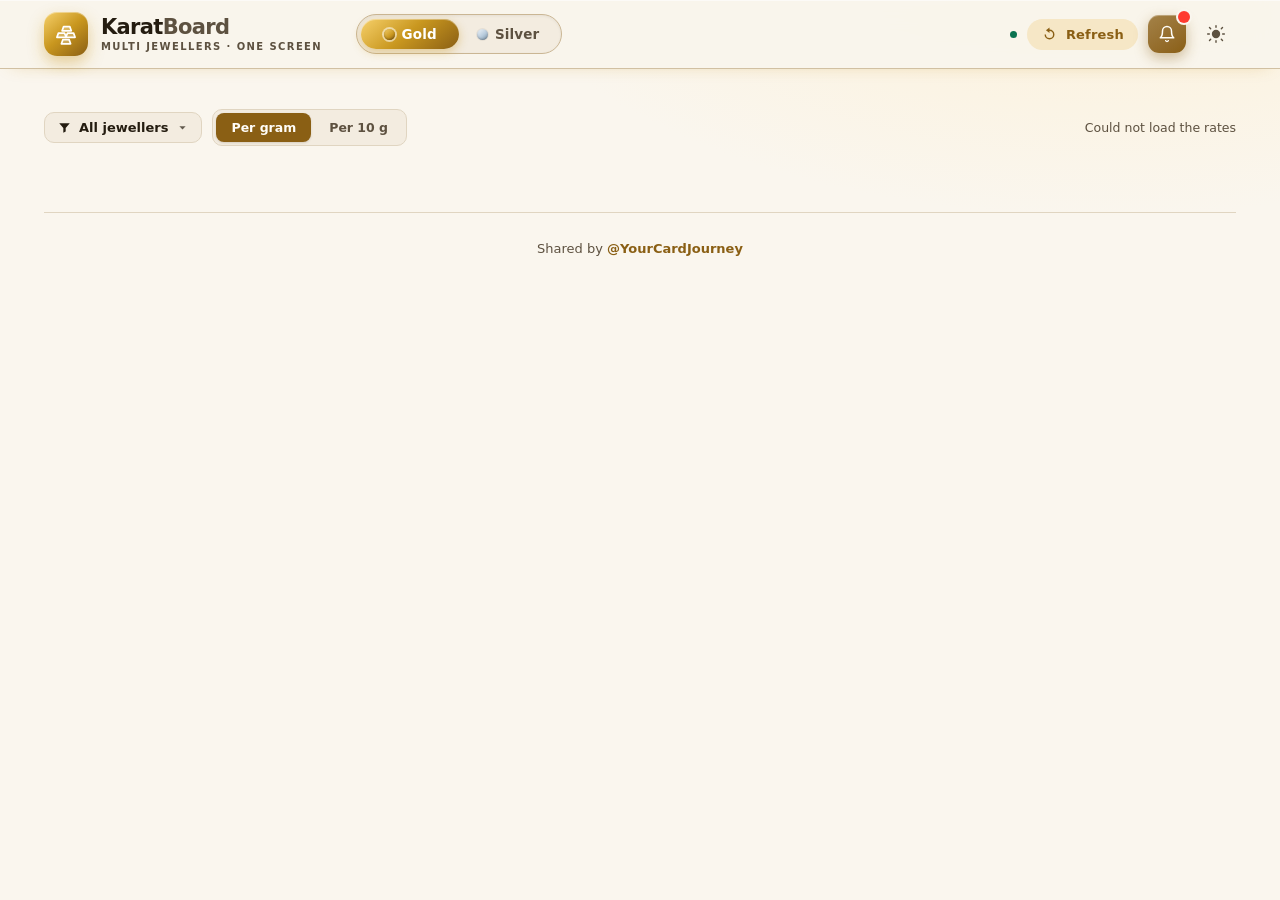
==== commit bf81c80b: "Alerts bell: icon only, in the app's own colour, with an unread badge Co-Authored-By: Claude Opus 5." ====
--- a/tools/static/index.html
+++ b/tools/static/index.html
@@ -397,7 +397,6 @@
             <path d="M10.3 21a1.94 1.94 0 0 0 3.4 0"/>
           </svg>
           <i class="alert-ping" aria-hidden="true"></i>
-          <span class="alert-txt"><span class="l">Daily rate alerts</span><span class="s">Alerts</span></span>
         </a>
         <button class="icon-btn" id="themeBtn" title="Toggle theme" aria-label="Toggle theme">
           <svg class="i-sun" viewBox="0 0 24 24" width="20" height="20"><path fill="currentColor" d="M12 7a5 5 0 1 0 0 10 5 5 0 0 0 0-10Z"/><path d="M12 2v2m0 16v2M4 12H2m20 0h-2M5.6 5.6 4.2 4.2m15.6 15.6-1.4-1.4M5.6 18.4 4.2 19.8M19.8 4.2l-1.4 1.4" stroke="currentColor" stroke-width="1.7" stroke-linecap="round"/></svg>
--- a/tools/static/style.css
+++ b/tools/static/style.css
@@ -294,42 +294,39 @@
   stroke: rgba(18, 30, 41, .58); fill: rgba(18, 30, 41, .58);
 }
 
-/* WhatsApp alerts - a red pill that reads as a notification waiting to be
-   opened: labelled, haloed, and the bell gives a swing every few seconds. */
+/* WhatsApp alerts - the app's own colour, filled so it stands apart from the
+   plain icon buttons, with an unread badge, a halo and a bell that rings. */
 .alert-btn {
-  position: relative; width: auto; height: 38px; padding: 0 14px 0 11px; gap: 7px;
-  border-radius: 999px; border: 0; isolation: isolate;
+  position: relative; width: 38px; height: 38px; padding: 0; border-radius: 11px; border: 0;
   display: inline-flex; align-items: center; justify-content: center; text-decoration: none;
-  font-size: 13px; font-weight: 800; letter-spacing: .1px; white-space: nowrap; color: #fff;
-  background: linear-gradient(135deg, #ff5a4e 0%, #e5262b 55%, #c4141d 100%);
-  box-shadow: 0 6px 16px rgba(214, 32, 40, .38), inset 0 1px 0 rgba(255, 255, 255, .35);
-  transition: transform .25s cubic-bezier(.34, 1.56, .64, 1), box-shadow .2s, filter .2s;
-}
-.alert-btn:hover { transform: translateY(-1px) scale(1.04); filter: saturate(1.1);
-  box-shadow: 0 10px 24px rgba(214, 32, 40, .48), inset 0 1px 0 rgba(255, 255, 255, .4); }
+  color: var(--m3-on-primary); isolation: isolate;
+  background: linear-gradient(145deg, color-mix(in srgb, var(--m3-primary) 78%, #fff), var(--m3-primary));
+  box-shadow: 0 5px 14px color-mix(in srgb, var(--m3-primary) 40%, transparent),
+              inset 0 1px 0 rgba(255, 255, 255, .3);
+  transition: transform .25s cubic-bezier(.34, 1.56, .64, 1), box-shadow .2s;
+}
+.alert-btn:hover { transform: translateY(-1px) scale(1.06);
+  box-shadow: 0 8px 20px color-mix(in srgb, var(--m3-primary) 50%, transparent),
+              inset 0 1px 0 rgba(255, 255, 255, .35); }
 .alert-btn::after {                         /* the halo */
   content: ""; position: absolute; inset: 0; border-radius: inherit; z-index: -1;
   animation: alertHalo 2.4s ease-out infinite;
 }
-.alert-btn svg { flex: none; overflow: visible; transform-origin: 12px 3px;
+.alert-btn svg { overflow: visible; transform-origin: 12px 3px;
   animation: alertSwing 4.8s ease-in-out infinite; }
-.alert-btn .alert-ping {
-  position: absolute; top: 6px; left: 22px; right: auto; width: 8px; height: 8px; border-radius: 50%;
-  background: #ffd23f; box-shadow: 0 0 0 2px #e5262b; animation: none;
-}
-.alert-btn .alert-txt .s { display: none; }
+.alert-btn .alert-ping {                    /* the unread badge */
+  position: absolute; top: -4px; right: -4px; left: auto; width: 12px; height: 12px; border-radius: 50%;
+  background: #ff3b30; box-shadow: 0 0 0 2px var(--m3-surface);
+  animation: alertBadge 2.4s ease-in-out infinite;
+}
 @keyframes alertHalo {
-  0%   { box-shadow: 0 0 0 0 rgba(229, 38, 43, .55); }
-  70%, 100% { box-shadow: 0 0 0 11px rgba(229, 38, 43, 0); }
+  0%   { box-shadow: 0 0 0 0 color-mix(in srgb, var(--m3-primary) 55%, transparent); }
+  70%, 100% { box-shadow: 0 0 0 10px color-mix(in srgb, var(--m3-primary) 0%, transparent); }
 }
 @keyframes alertSwing {
   0%, 72%, 100% { transform: rotate(0); }
-  76% { transform: rotate(16deg); }  80% { transform: rotate(-14deg); }
+  76% { transform: rotate(18deg); }  80% { transform: rotate(-15deg); }
   84% { transform: rotate(10deg); }  88% { transform: rotate(-6deg); }  92% { transform: rotate(2deg); }
 }
-@media (max-width: 520px) {
-  .alert-btn { padding: 0 12px 0 10px; gap: 6px; }
-  .alert-btn .alert-txt .l { display: none; }
-  .alert-btn .alert-txt .s { display: inline; }
-}
-@media (prefers-reduced-motion: reduce) { .alert-btn::after, .alert-btn svg { animation: none; } }
+@keyframes alertBadge { 0%, 100% { transform: scale(1); } 50% { transform: scale(1.18); } }
+@media (prefers-reduced-motion: reduce) { .alert-btn::after, .alert-btn svg, .alert-btn .alert-ping { animation: none; } }
